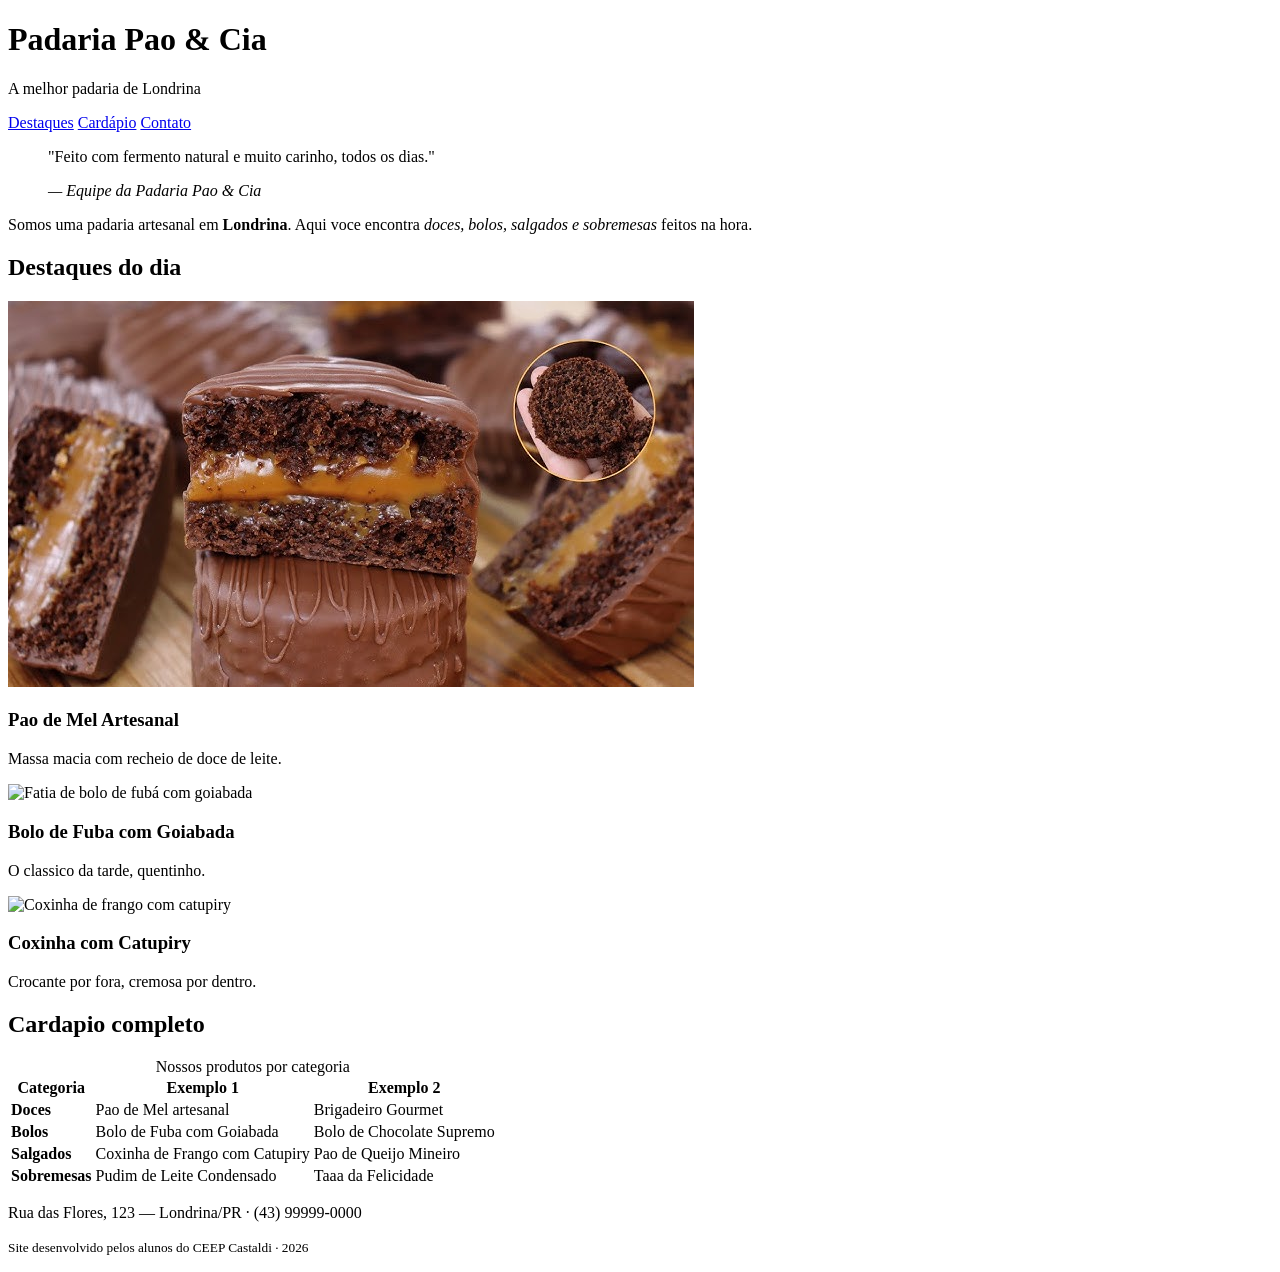
==== index.html @ c4df0049 "ok" ====
<!DOCTYPE html>
<html lang="en">
<head>
    <meta charset="UTF-8">
    <meta name="viewport" content="width=device-width, initial-scale=1.0">
    <title>Document</title>
</head>
<body>
    
</body>
</html>
<!DOCTYPE html>
<html lang="pt-BR">
<head>
    <meta charset="UTF-8">
    <meta name="viewport" content="width=device-width, initial-scale=1.0">
    <title>Padaria em Londrina</title>
    <link rel="stylesheet" href="style.css">
</head>
<body>

    <!-- CABEÇALHO: identidade + menu de navegacao -->
    <header class="cabecalho">
        <h1>Padaria Pao &amp; Cia</h1>
        <p class="subtitulo">A melhor padaria de Londrina</p>
        <nav class="menu">
            <a href="#destaques">Destaques</a>
            <a href="#cardapio">Cardápio</a>
            <a href="#contato">Contato</a>
        </nav>
    </header>

    <main>

        <!-- APRESENTACAO: tags de autoria (blockquote, cite, strong, em) -->
        <section class="intro">
            <blockquote>
                <p>"Feito com fermento natural e muito carinho, todos os dias."</p>
                <cite>— Equipe da Padaria Pao &amp; Cia</cite>
            </blockquote>
            <p>Somos uma padaria artesanal em <strong>Londrina</strong>. Aqui voce encontra
               <em>doces, bolos, salgados e sobremesas</em> feitos na hora.</p>
        </section>

        <!-- DESTAQUES: cards em Flexbox -->
        <section id="destaques" class="destaques">
            <h2>Destaques do dia</h2>
            <div class="cards">
                <article class="card">
                    <!-- Troque a URL abaixo pelo caminho da sua foto: src="img/pao-de-mel.jpg" -->
                    <img src="hq720.jpg" alt="Pão de mel artesanal coberto com chocolate">
                    <h3>Pao de Mel Artesanal</h3>
                    <p>Massa macia com recheio de doce de leite.</p>
                </article>
                <article class="card">
                    <img src="Desing-sem-nome-3-3.webp" alt="Fatia de bolo de fubá com goiabada">
                    <h3>Bolo de Fuba com Goiabada</h3>
                    <p>O classico da tarde, quentinho.</p>
                </article>
                <article class="card">
                    <img src="https://placehold.co/300x200?text=Coxinha" alt="Coxinha de frango com catupiry">
                    <h3>Coxinha com Catupiry</h3>
                    <p>Crocante por fora, cremosa por dentro.</p>
                </article>
            </div>
        </section>

        <!-- CARDAPIO: a tabela original, agora semantica e estilizada -->
        <section id="cardapio" class="cardapio">
            <h2>Cardapio completo</h2>
            <table class="tabela-cardapio">
                <caption>Nossos produtos por categoria</caption>
                <thead>
                    <tr>
                        <th scope="col">Categoria</th>
                        <th scope="col">Exemplo 1</th>
                        <th scope="col">Exemplo 2</th>
                    </tr>
                </thead>
                <tbody>
                    <tr>
                        <td><strong>Doces</strong></td>
                        <td>Pao de Mel artesanal</td>
                        <td>Brigadeiro Gourmet</td>
                    </tr>
                    <tr>
                        <td><strong>Bolos</strong></td>
                        <td>Bolo de Fuba com Goiabada</td>
                        <td>Bolo de Chocolate Supremo</td>
                    </tr>
                    <tr>
                        <td><strong>Salgados</strong></td>
                        <td>Coxinha de Frango com Catupiry</td>
                        <td>Pao de Queijo Mineiro</td>
                    </tr>
                    <tr>
                        <td><strong>Sobremesas</strong></td>
                        <td>Pudim de Leite Condensado</td>
                        <td>Taaa da Felicidade</td>
                    </tr>
                </tbody>
            </table>
        </section>

    </main>

    <!-- RODAPE -->
    <footer id="contato" class="rodape">
        <p>Rua das Flores, 123 — Londrina/PR · (43) 99999-0000</p>
        <p><small>Site desenvolvido pelos alunos do CEEP Castaldi · 2026</small></p>
    </footer>

</body>
</html>
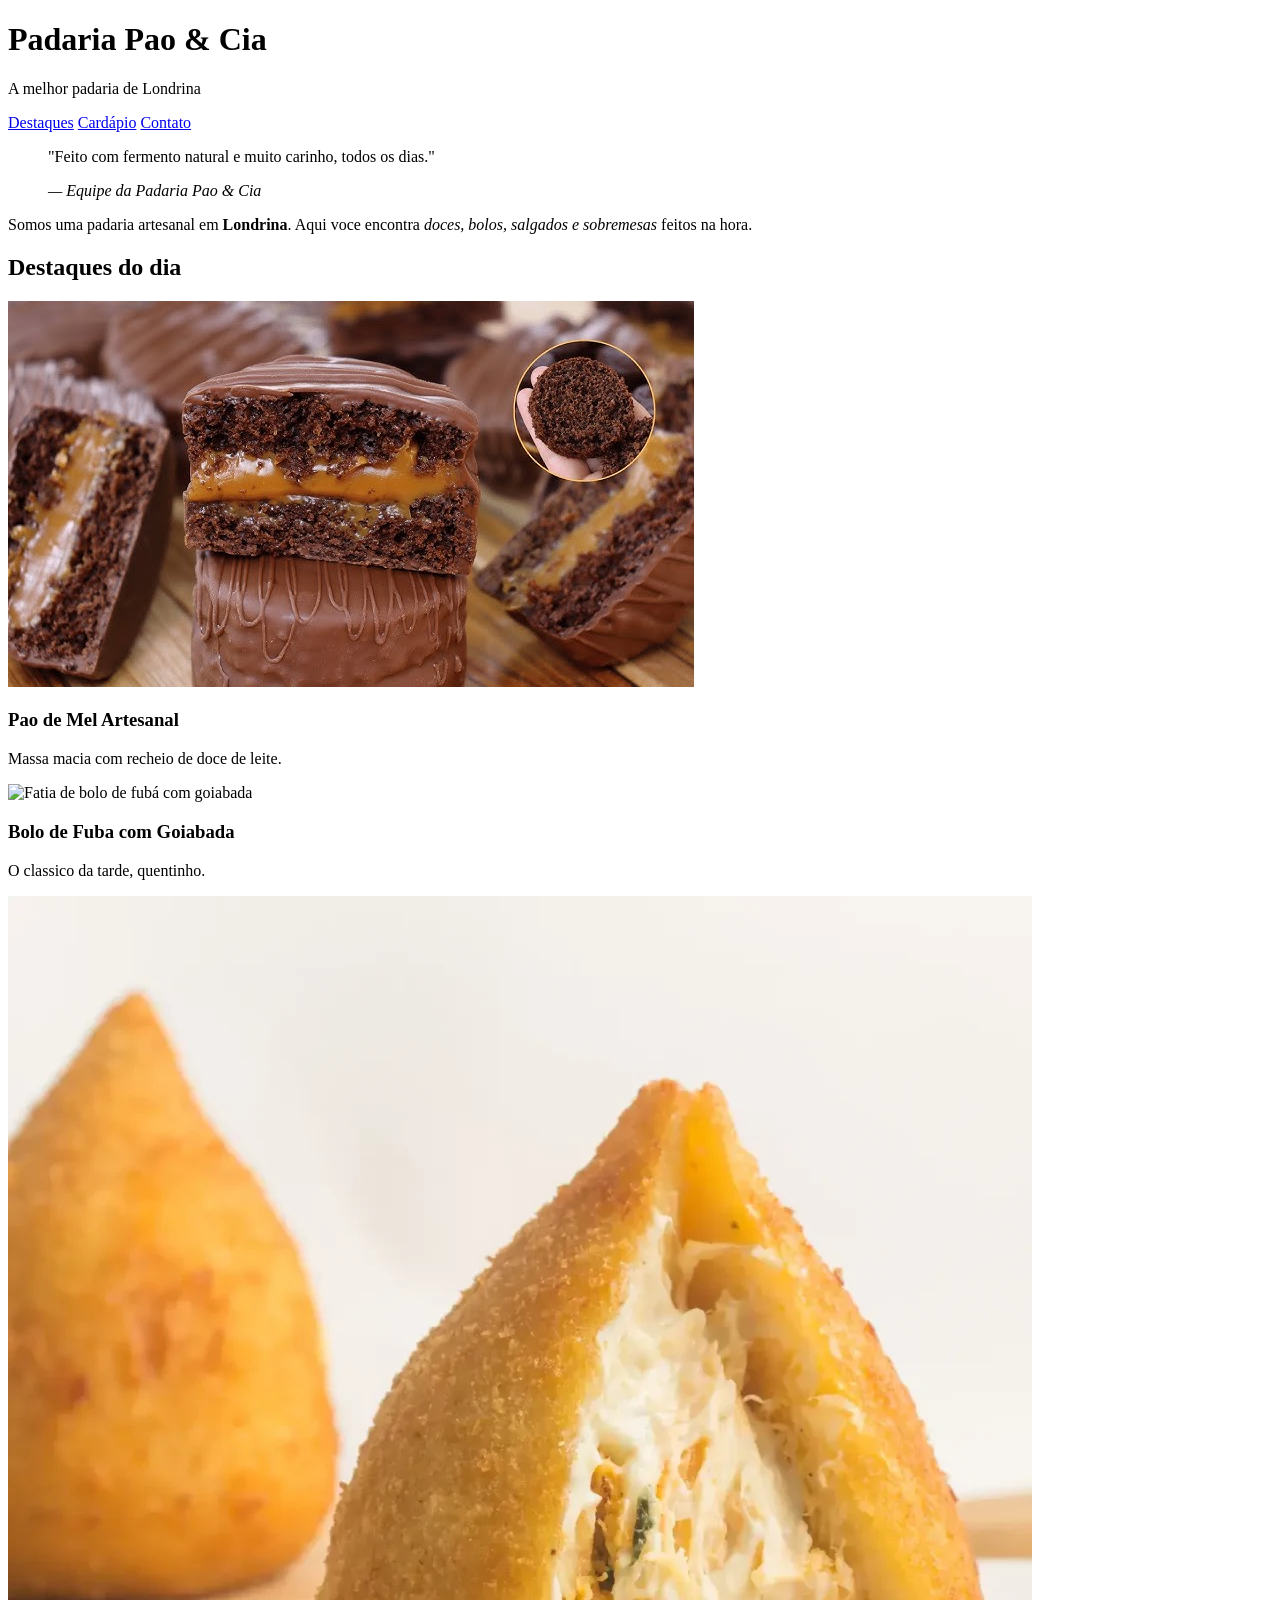
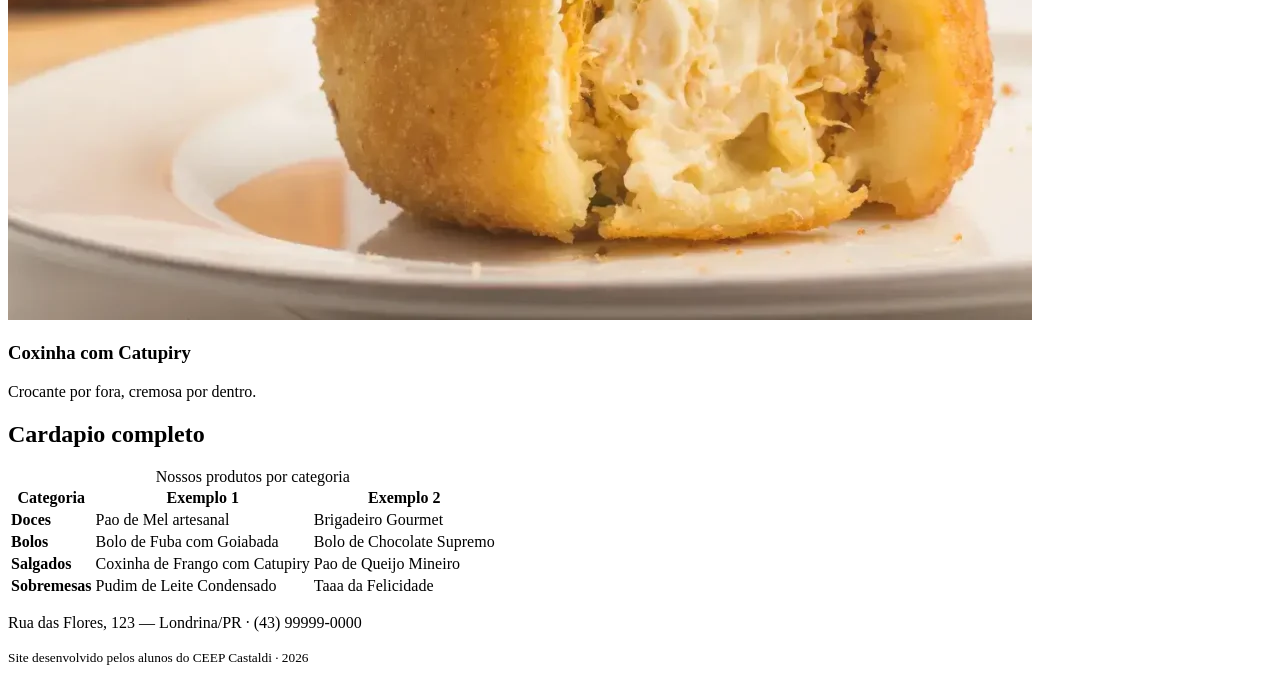
==== commit cc89fe77: "ok" ====
--- a/index.html
+++ b/index.html
@@ -58,7 +58,7 @@
                     <p>O classico da tarde, quentinho.</p>
                 </article>
                 <article class="card">
-                    <img src="https://placehold.co/300x200?text=Coxinha" alt="Coxinha de frango com catupiry">
+                    <img src="Coxinha-de-Frango-Tradicional-S-1024x1024.webp" alt="Coxinha de frango com catupiry">
                     <h3>Coxinha com Catupiry</h3>
                     <p>Crocante por fora, cremosa por dentro.</p>
                 </article>
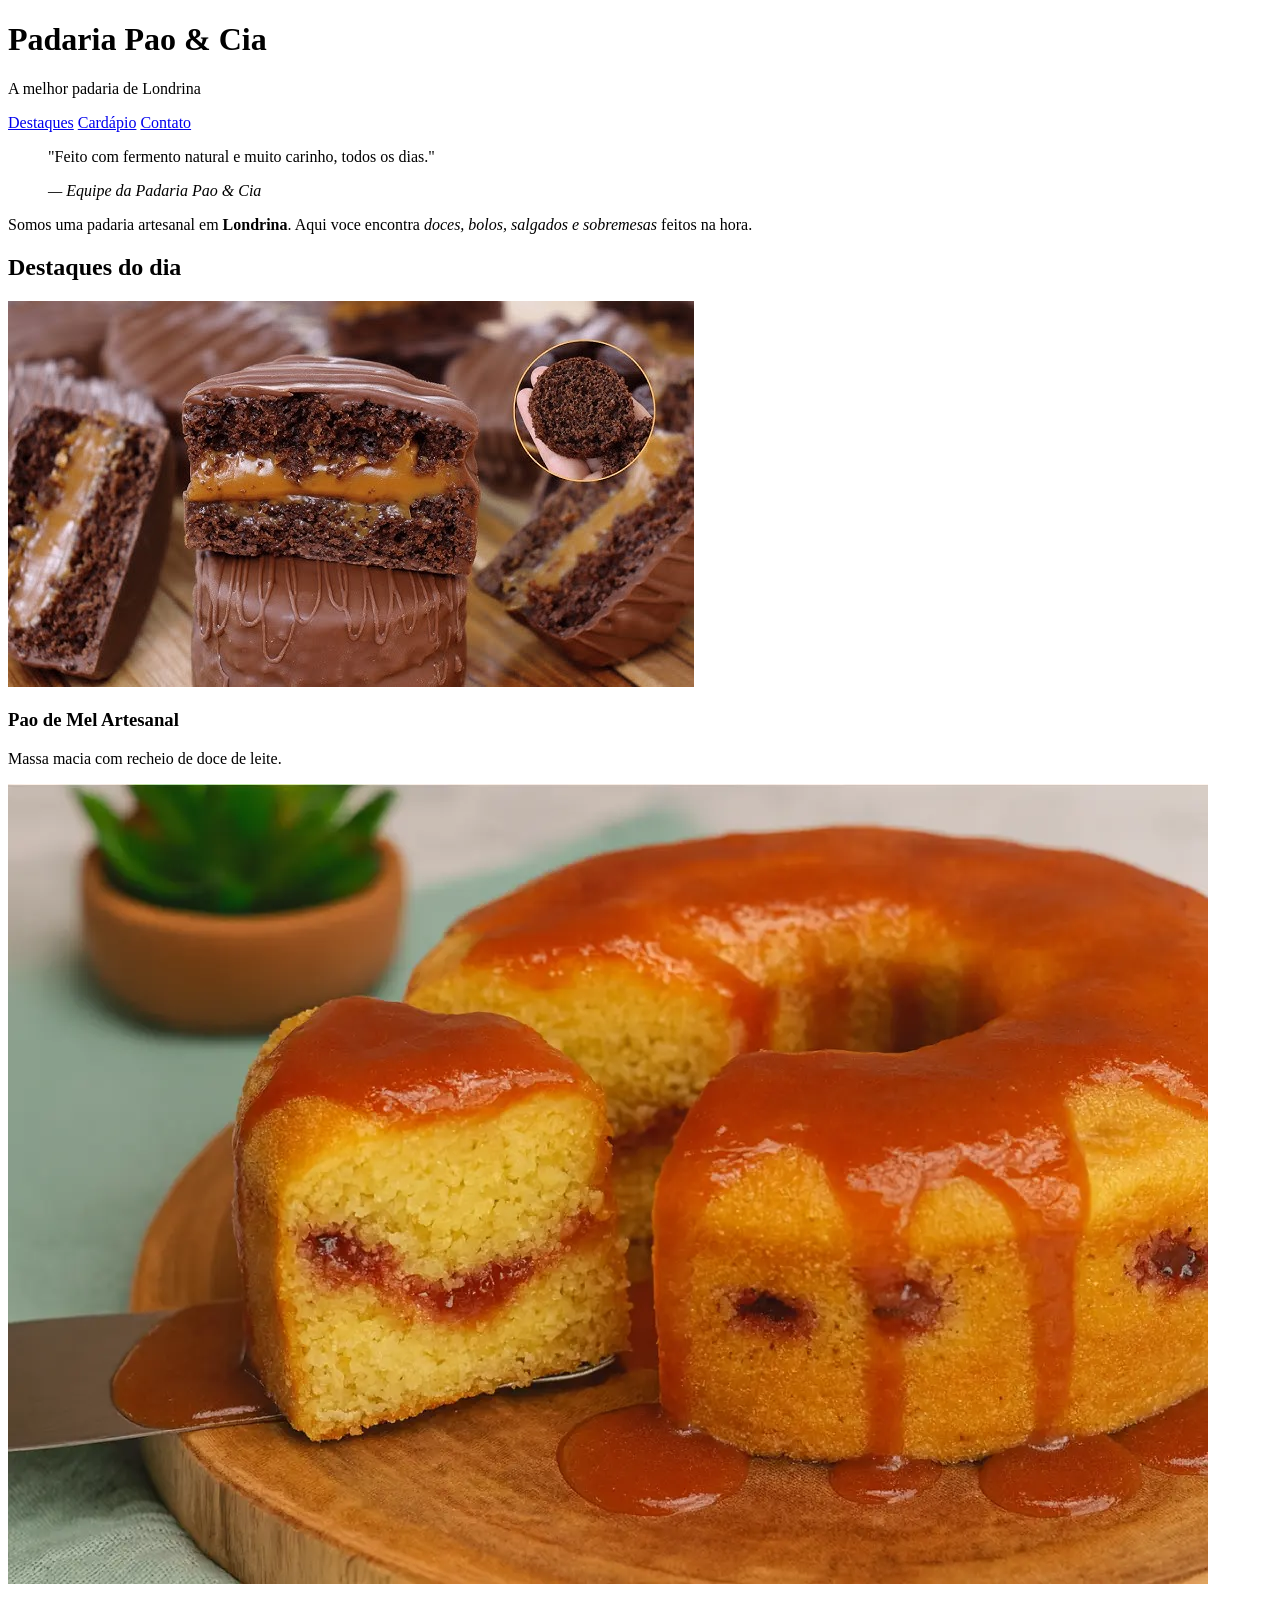
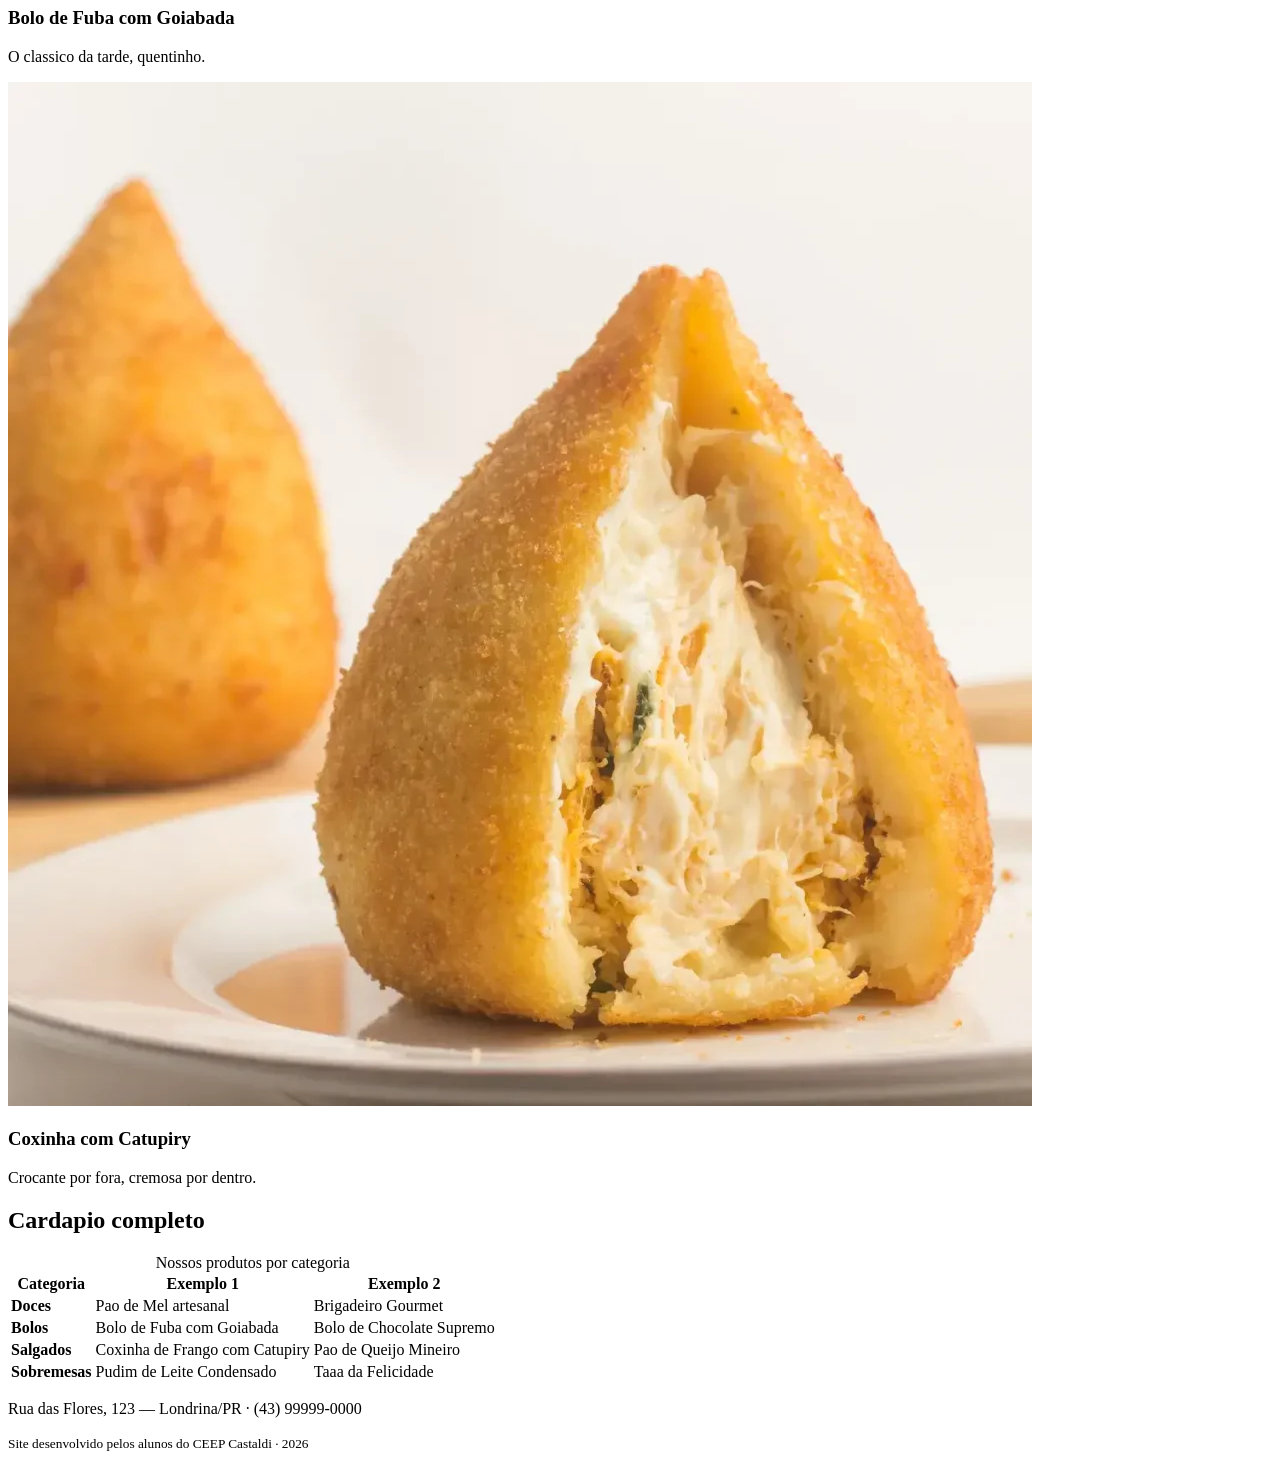
==== commit e1d17ba9: "ok" ====
--- a/index.html
+++ b/index.html
@@ -53,7 +53,7 @@
                     <p>Massa macia com recheio de doce de leite.</p>
                 </article>
                 <article class="card">
-                    <img src="Desing-sem-nome-3-3.webp" alt="Fatia de bolo de fubá com goiabada">
+                    <img src="Design-sem-nome-3-3.webp" alt="Fatia de bolo de fubá com goiabada">
                     <h3>Bolo de Fuba com Goiabada</h3>
                     <p>O classico da tarde, quentinho.</p>
                 </article>
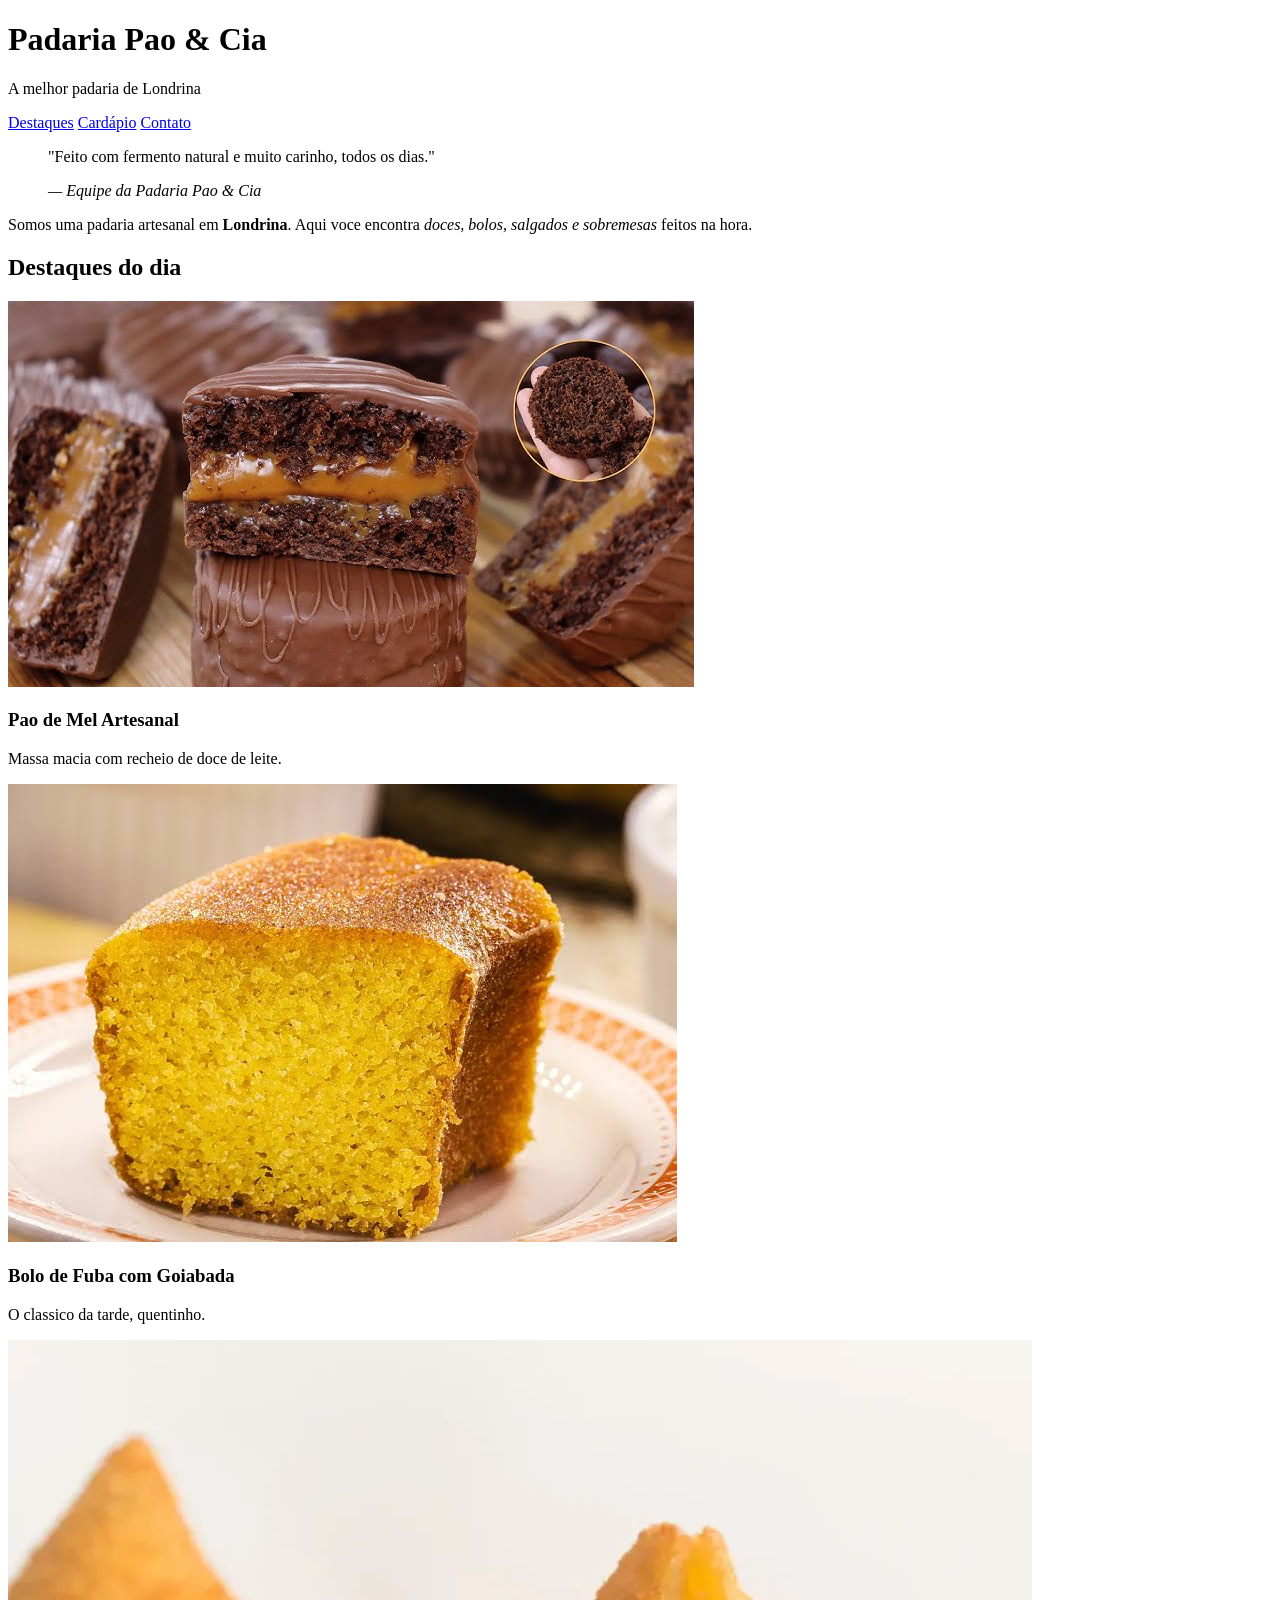
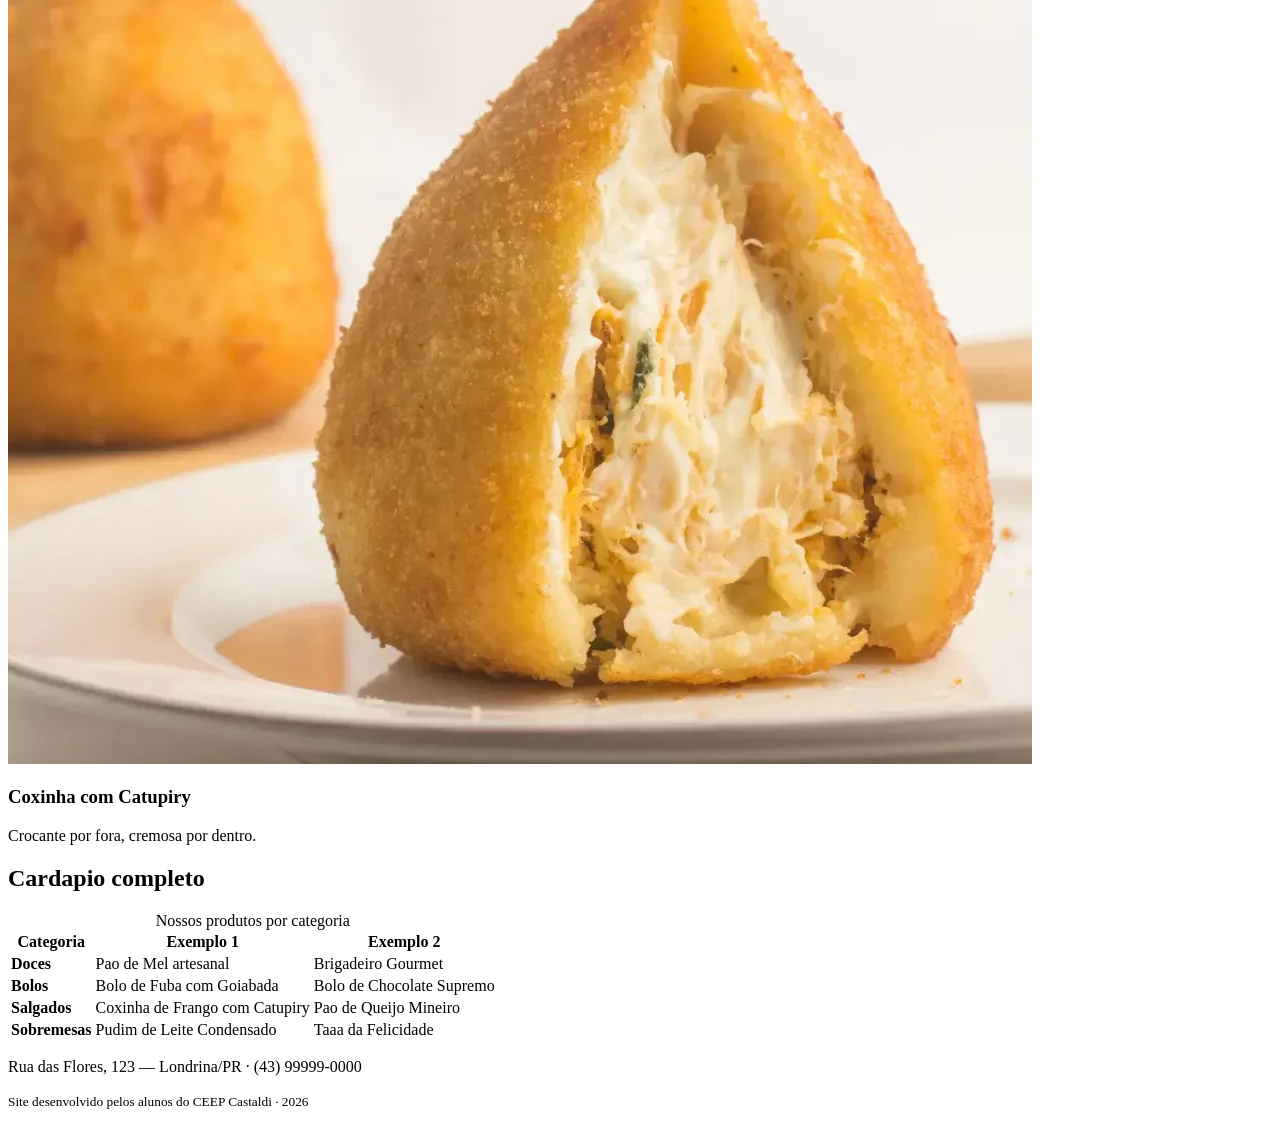
==== commit 64cc6c2a: "ok" ====
--- a/index.html
+++ b/index.html
@@ -53,7 +53,7 @@
                     <p>Massa macia com recheio de doce de leite.</p>
                 </article>
                 <article class="card">
-                    <img src="Design-sem-nome-3-3.webp" alt="Fatia de bolo de fubá com goiabada">
+                    <img src="images (2).jpeg" alt="Fatia de bolo de fubá com goiabada">
                     <h3>Bolo de Fuba com Goiabada</h3>
                     <p>O classico da tarde, quentinho.</p>
                 </article>
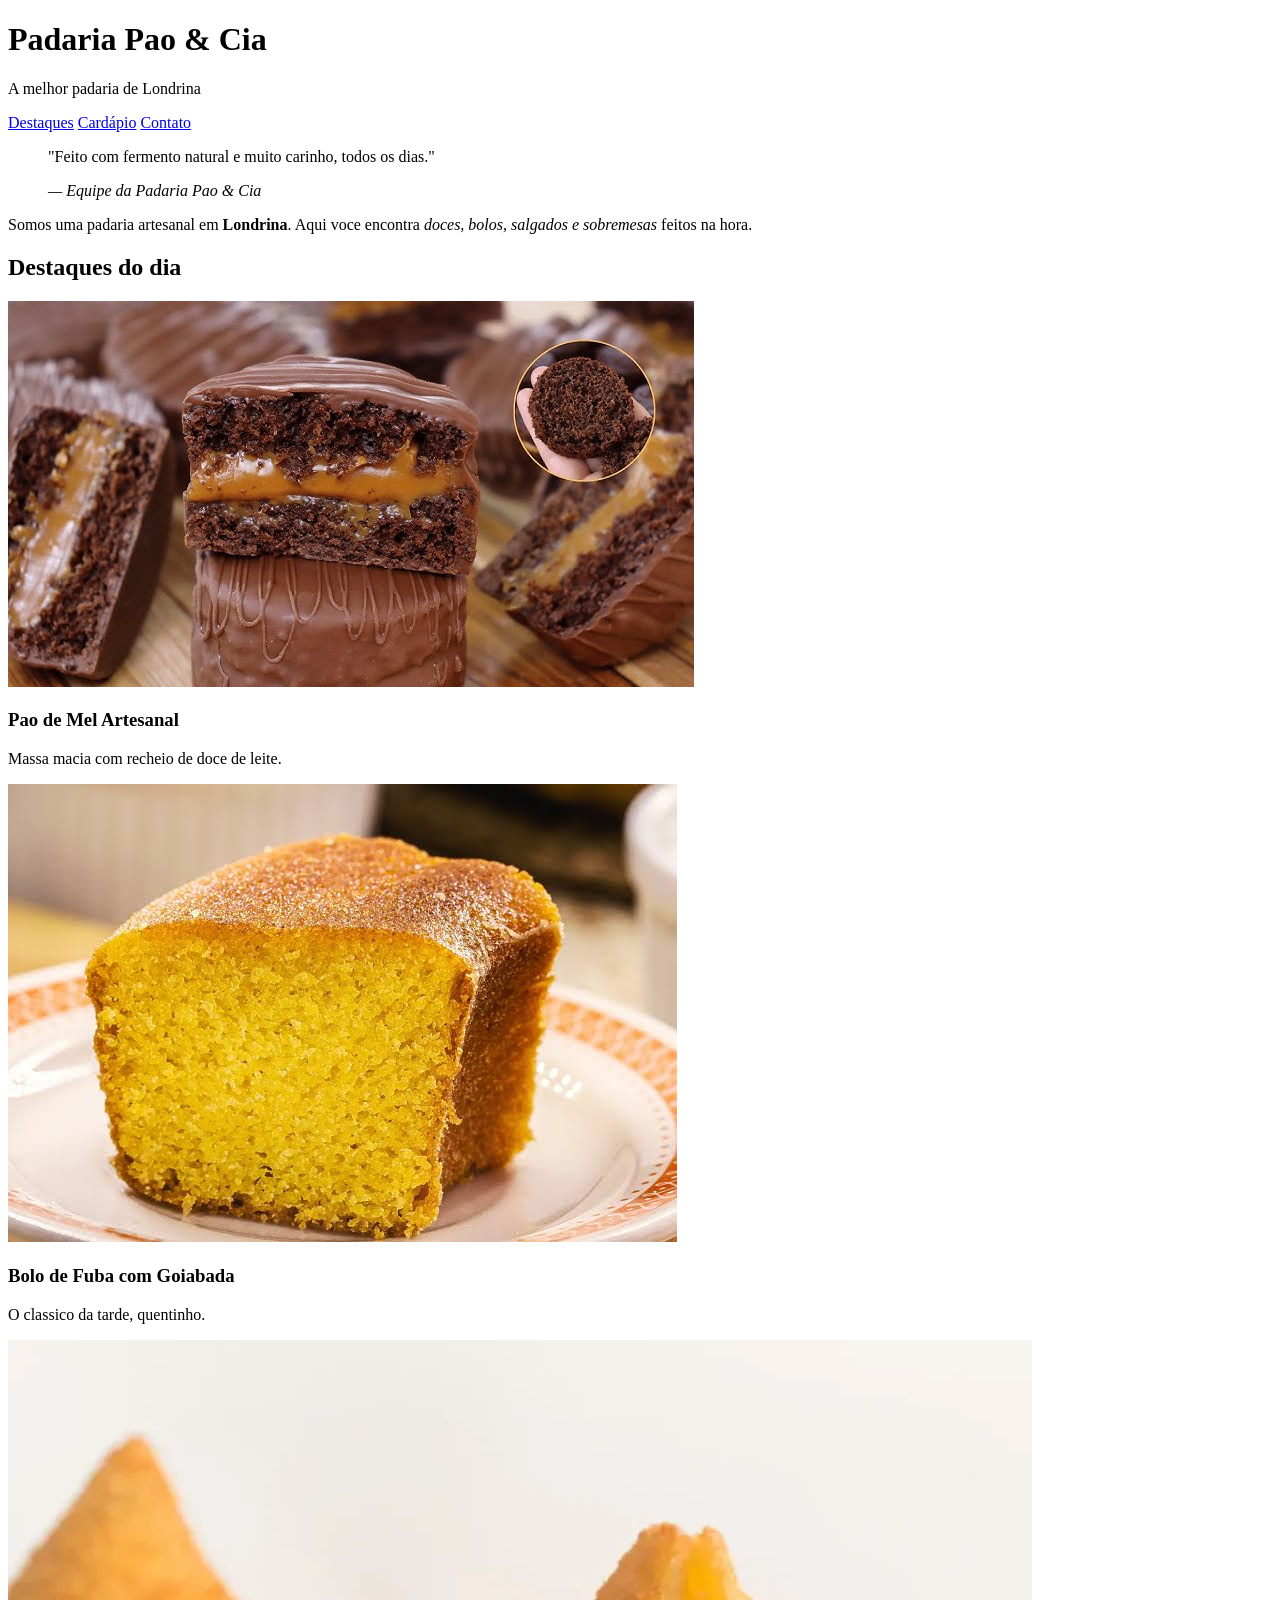
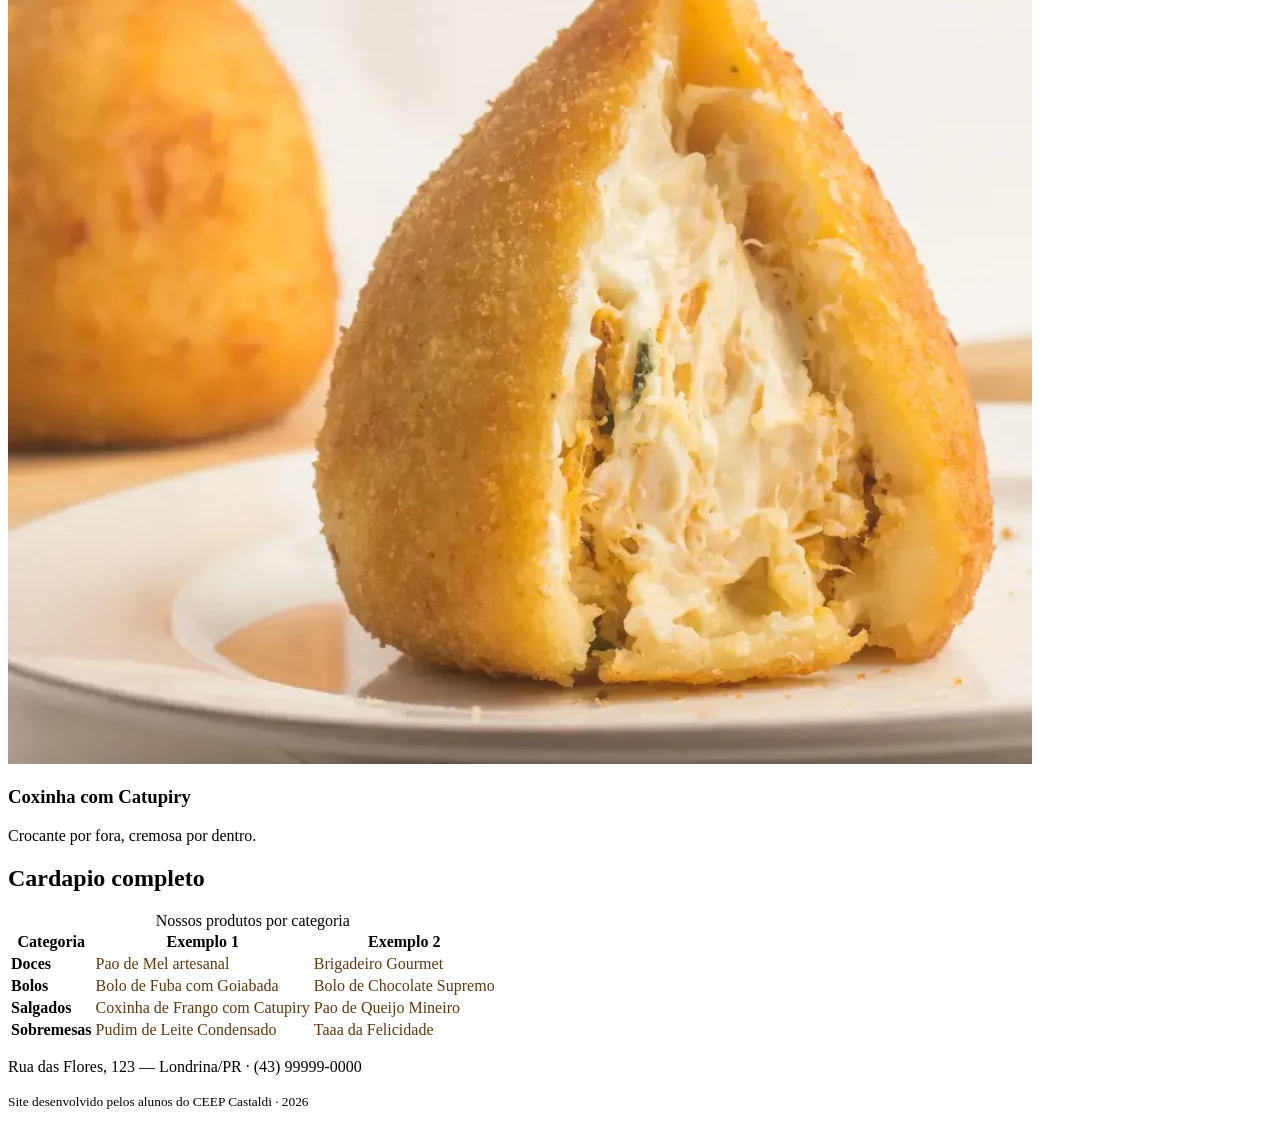
==== commit 3eb62883: "ok" ====
--- a/index.html
+++ b/index.html
@@ -80,23 +80,23 @@
                 <tbody>
                     <tr>
                         <td><strong>Doces</strong></td>
-                        <td>Pao de Mel artesanal</td>
-                        <td>Brigadeiro Gourmet</td>
+                        <td style="color: #5d3910;">Pao de Mel artesanal</td>
+                        <td style="color: #5d3910;">Brigadeiro Gourmet</td>
                     </tr>
                     <tr>
                         <td><strong>Bolos</strong></td>
-                        <td>Bolo de Fuba com Goiabada</td>
-                        <td>Bolo de Chocolate Supremo</td>
+                        <td style="color: #5d3910;">Bolo de Fuba com Goiabada</td>
+                        <td style="color: #5d3910;">Bolo de Chocolate Supremo</td>
                     </tr>
                     <tr>
                         <td><strong>Salgados</strong></td>
-                        <td>Coxinha de Frango com Catupiry</td>
-                        <td>Pao de Queijo Mineiro</td>
+                        <td style="color: #5d3910;">Coxinha de Frango com Catupiry</td>
+                        <td style="color: #5d3910;">Pao de Queijo Mineiro</td>
                     </tr>
                     <tr>
                         <td><strong>Sobremesas</strong></td>
-                        <td>Pudim de Leite Condensado</td>
-                        <td>Taaa da Felicidade</td>
+                        <td style="color: #5d3910;">Pudim de Leite Condensado</td>
+                        <td style="color: #5d3910;">Taaa da Felicidade</td>
                     </tr>
                 </tbody>
             </table>
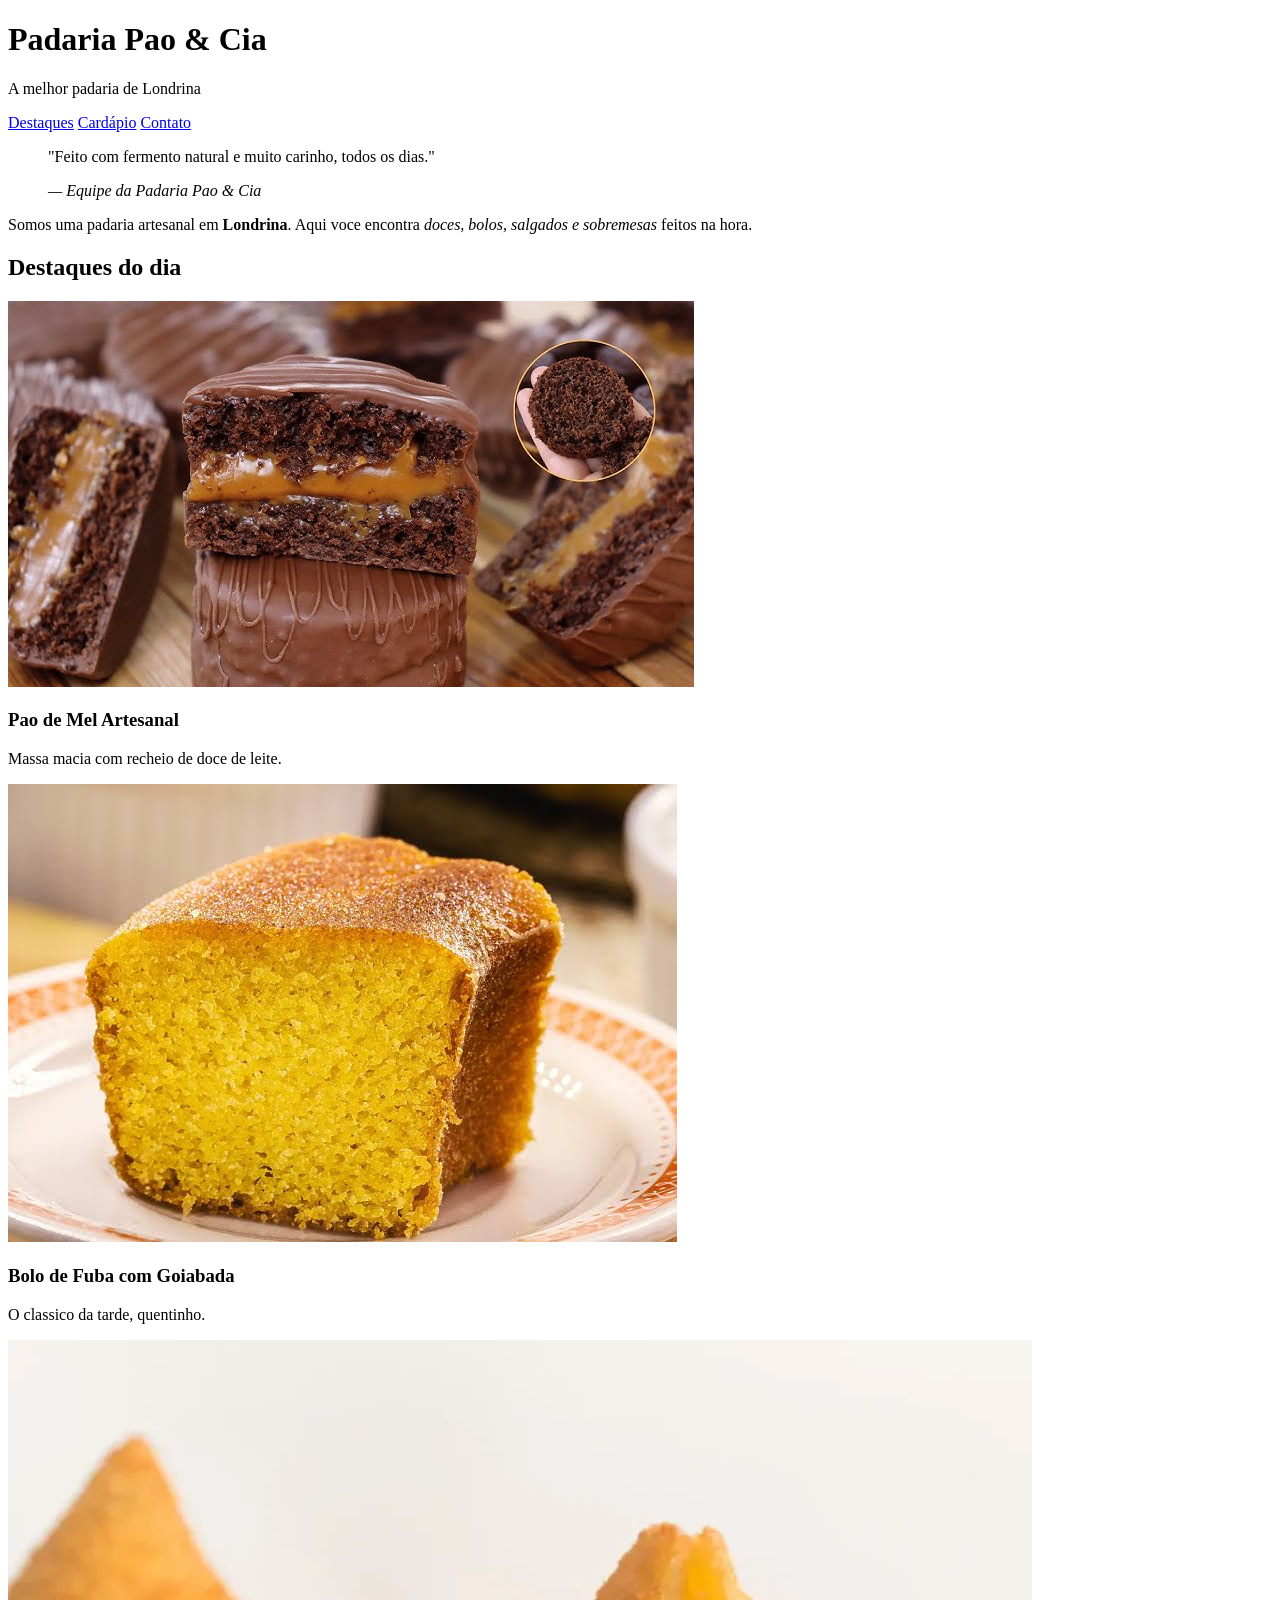
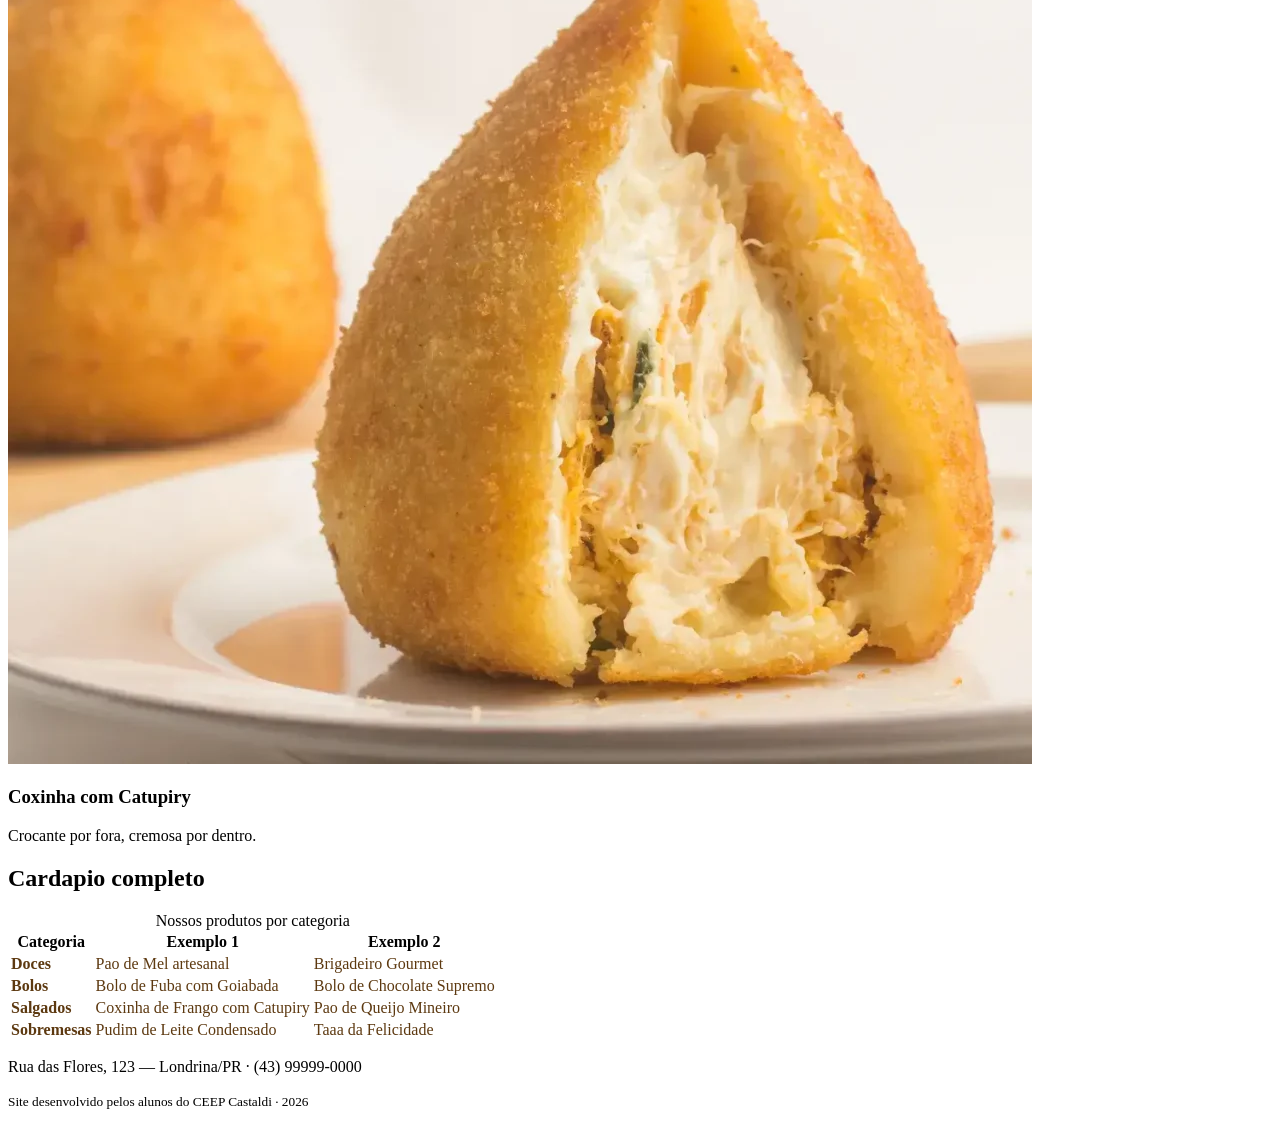
==== commit 8a413a24: "ok" ====
--- a/index.html
+++ b/index.html
@@ -79,22 +79,22 @@
                 </thead>
                 <tbody>
                     <tr>
-                        <td><strong>Doces</strong></td>
+                        <td style="color: #5d3910;"><strong>Doces</strong></td>
                         <td style="color: #5d3910;">Pao de Mel artesanal</td>
                         <td style="color: #5d3910;">Brigadeiro Gourmet</td>
                     </tr>
                     <tr>
-                        <td><strong>Bolos</strong></td>
+                        <td style="color: #5d3910;"><strong>Bolos</strong></td>
                         <td style="color: #5d3910;">Bolo de Fuba com Goiabada</td>
                         <td style="color: #5d3910;">Bolo de Chocolate Supremo</td>
                     </tr>
                     <tr>
-                        <td><strong>Salgados</strong></td>
+                        <td style="color: #5d3910;"><strong>Salgados</strong></td>
                         <td style="color: #5d3910;">Coxinha de Frango com Catupiry</td>
                         <td style="color: #5d3910;">Pao de Queijo Mineiro</td>
                     </tr>
                     <tr>
-                        <td><strong>Sobremesas</strong></td>
+                        <td style="color: #5d3910;"><strong>Sobremesas</strong></td>
                         <td style="color: #5d3910;">Pudim de Leite Condensado</td>
                         <td style="color: #5d3910;">Taaa da Felicidade</td>
                     </tr>
